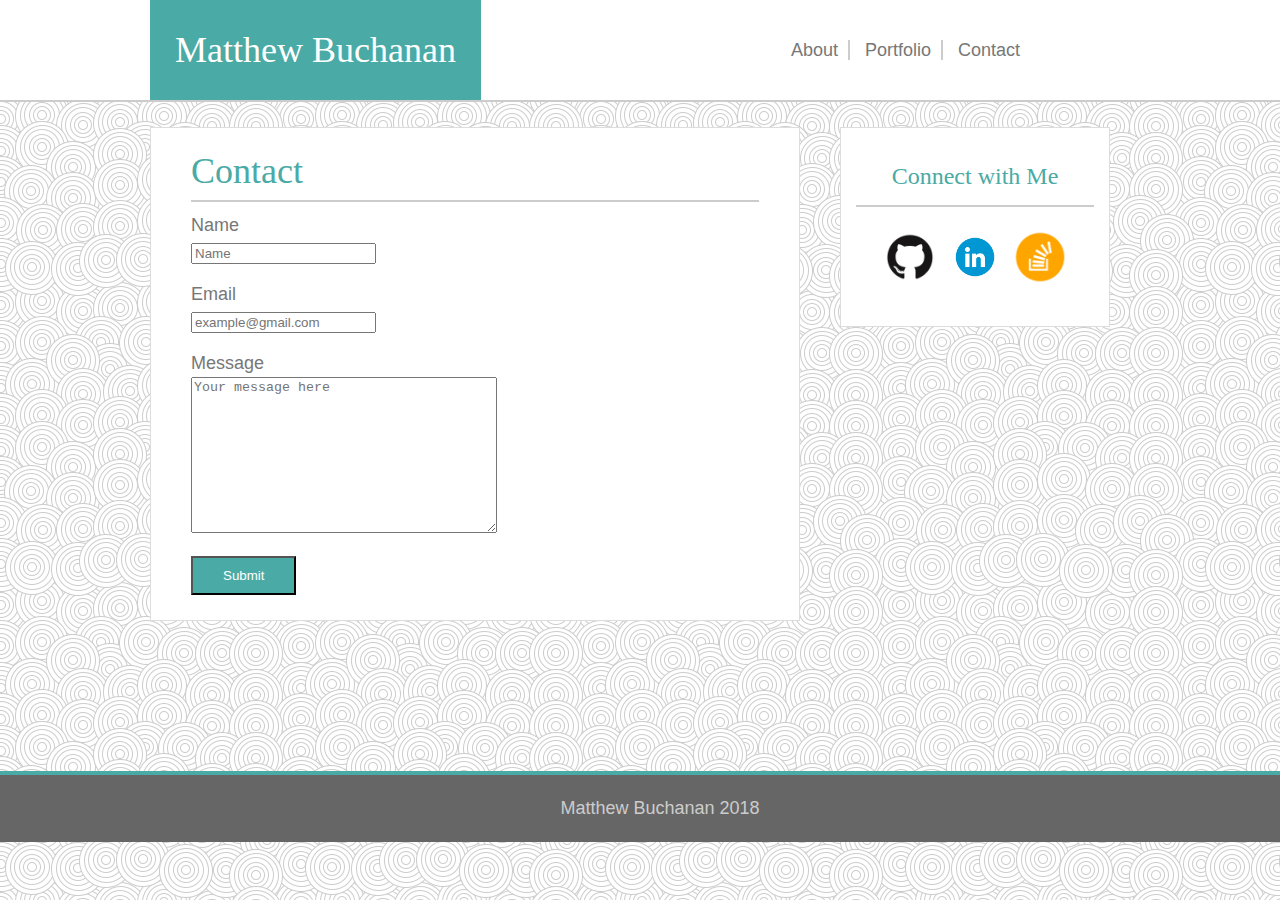
==== contact.html @ 1092b14d "copied Basic-Portfolio" ====
<!DOCTYPE html>
<html lang="en-us">
    <head>
        <meta charset="UTF-8">
        <title>Portfolio-Portfolio</title>
        <link rel="stylesheet" href="assets/css/reset.css">
        <link rel="stylesheet" href="assets/css/style.css">
    </head>
    <body>
        <header>
            <h1>Matthew Buchanan</h1>
            <nav>
                <a href="index.html">About</a>
                <a href="portfolio.html">Portfolio</a>
                <a href="contact.html">Contact</a>
            </nav>
        </header>
        <section>
            <h2>Contact</h2>
            <form id="userform">
                <p>Name <br><input type="text" size="20" placeholder="Name"></p>
                <p>Email <br><input type="email" placeholder="example@gmail.com"></p>
                <p>Message <br><textarea form="userform" placeholder="Your message here"></textarea></p>
                <input type="submit" value="Submit">
            </form>
        </section>
        <aside>
                <h3>Connect with Me</h3>
                <nav>
                    <a href="https://github.com/dolphinCommando" target="_blank"><img src="assets/images/github.png" alt="GitHub logo"></a>
                    <a href="https://www.linkedin.com/in/matthew-buchanan-b272a2156/" target="_blank"><img src="assets/images/linkedin.png" alt="LinkedIn Page"></a>
                    <a href="https://stackoverflow.com/users/9194055/matt-buchanan" target="_blank"><img src="assets/images/stackoverflow.png" alt="StackOverflow account"></a>
                </nav>
            </aside>
            <footer>Matthew Buchanan 2018</footer>
        </body>
    </html>
---- assets/css/style.css ----
body {
    font-family: 'Arial', 'Helvetica Neue', 'Helvetica', 'sans-serif';
    color: #777777;
    font-size: 18px;
    font-weight: 200;
    line-height: 1.5em;
    background-image: url("../images/swirl_pattern.png");   
}


header, section, aside {
    background-color: #ffffff;
}

h1, h2, h3 {
    font-family: 'Georgia', 'Times', 'Times New Roman', 'serif';
}

section, aside {
    margin-top: 25px;
    margin-bottom: 150px;
    border-color: #dddddd;
    border-style: solid;
    border-width: 1px;
}


section {
    width: 650px;
    box-sizing: border-box;
    float: left;
    margin-left: 150px;
    padding: 25px;
}


aside {
    width: 270px;
    height: 200px;
    box-sizing: border-box;
    float: left;
    text-align: center;
    padding: 30px 0px 30px 0px;
    margin-left: 40px;
}

aside img {
    width: 60px; 
    height: 60px;
    margin: 10px 0px 10px 0px;
}

h1, .flexbox p {
    background-color: #4aaaa5;
    color: #ffffff;
}

header, h2, h3 {
    border-style: solid;
    border-color: #cccccc;
}

header {
    border-width: 0px 0px 2px 0px;
    width: 100%;
    height: 100px;
    display: flex;
    flex-wrap: wrap;
    flex-direction: row;
    align-items: center;
}

a[href="index.html"], a[href="portfolio.html"] {
    border-style: solid;
    border-color: #cccccc;
    border-width: 0px 2px 0px 0px;
}


h1 {
    margin: auto 300px auto 150px;
    font-size: 36px;
    height: 100%;
    padding: 25px;
    box-sizing: border-box;
    display: flex;
    align-items: center;
}

header a {
    text-decoration: none; 
    color: #777777;
    padding: 0px 10px 0px 10px;
}

header a:focus {
    color: #4aaaa5;
}

h2, h3 {
    border-width: 0px 0px 2px 0px;
    margin: 5px 15px 10px 15px;
    padding-bottom: 15px;
    color: #4aaaa5;
}

h2 {
    font-size: 36px;
}

h3 {
    font-size: 24px;
}

section p {
    float: right;
    margin-right: 50px;
    width: 50%;
}

section img {
    width: 200px;
    margin-left: 15px;
}

.flexbox {
    display: flex;
    flex-wrap: wrap;
    flex-direction: row;
    justify-content: flex-start;
}

.flexbox img {
    padding: 15px;
    display: flex;
    flex-wrap: nowrap;
}

.flexbox p {
    width: 200px;
    height: 30px;
    padding: 15px 0px 15px 0px;
    display: flex;
    align-items: center;
    justify-content: center;
    position: relative;
    bottom: 75px;
    left: 30px;
    
}
form p {
    float: left; 
    display: block;
    margin-left: 15px;
    margin-bottom: 15px;

}
textarea {
    width: 300px;
    height: 150px;
}

input[type=submit] {
    color: #ffffff;
    background-color: #4aaaa5;
    padding: 10px 30px 10px 30px;
    margin-left: 15px;
    cursor: pointer; 
    display: block;
    clear: both;
}

footer {
    background-color: #666666;
    clear: both;
    text-align: center;
    padding: 20px;
    color: #cccccc;
    width: 100%;
    border-color: #4aaaa5;
    border-style: solid;
    border-width: 4px 0px 0px 0px;

}
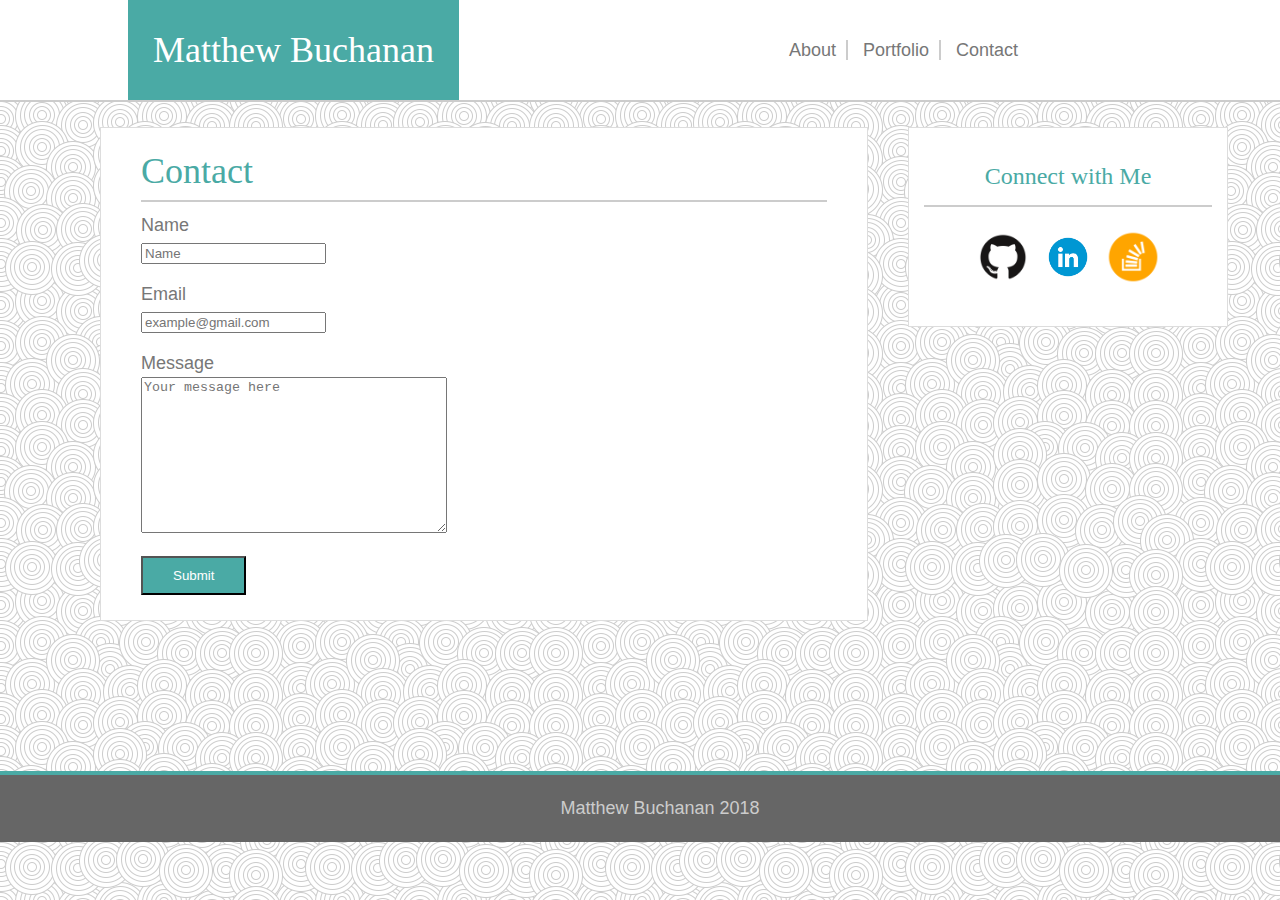
==== commit f3d94253: "responsive header" ====
--- a/contact.html
+++ b/contact.html
@@ -2,6 +2,7 @@
 <html lang="en-us">
     <head>
         <meta charset="UTF-8">
+        <meta name="viewport" content="width=device-width, initial-scale=1">
         <title>Portfolio-Portfolio</title>
         <link rel="stylesheet" href="assets/css/reset.css">
         <link rel="stylesheet" href="assets/css/style.css">
--- a/assets/css/style.css
+++ b/assets/css/style.css
@@ -27,18 +27,20 @@
 
 section {
     width: 650px;
+    float: left;
+    width: 60%;
     box-sizing: border-box;
-    float: left;
-    margin-left: 150px;
+    margin-left: 100px;
     padding: 25px;
 }
 
 
 aside {
     width: 270px;
+    width: 25%;
     height: 200px;
+    float: left;
     box-sizing: border-box;
-    float: left;
     text-align: center;
     padding: 30px 0px 30px 0px;
     margin-left: 40px;
@@ -78,7 +80,8 @@
 
 
 h1 {
-    margin: auto 300px auto 150px;
+    margin-left: 10%;
+    margin-right: 25%;
     font-size: 36px;
     height: 100%;
     padding: 25px;
@@ -88,6 +91,7 @@
 }
 
 header a {
+    background-color: #ffffff;
     text-decoration: none; 
     color: #777777;
     padding: 0px 10px 0px 10px;
@@ -127,25 +131,26 @@
     display: flex;
     flex-wrap: wrap;
     flex-direction: row;
-    justify-content: flex-start;
+    justify-content: center;
 }
 
 .flexbox img {
     padding: 15px;
+    width: 80%;
     display: flex;
     flex-wrap: nowrap;
 }
 
 .flexbox p {
-    width: 200px;
+    width: 80%;
     height: 30px;
     padding: 15px 0px 15px 0px;
     display: flex;
     align-items: center;
     justify-content: center;
     position: relative;
-    bottom: 75px;
-    left: 30px;
+    bottom: 100px;
+    left: -50px;
     
 }
 form p {
@@ -181,4 +186,90 @@
     border-style: solid;
     border-width: 4px 0px 0px 0px;
 
+}
+
+@media screen and (max-width: 980px) {
+    section {
+        float: none;
+        width: 100%;
+        margin-left: 10%;
+        margin-right: 10%;
+    }
+
+    aside {
+        float: none;
+        width: 100%;
+        margin-left: 0px;
+    }
+
+
+    section p {
+        float: right;
+        margin-right: 50px;
+        width: 50%;
+    }
+
+    section img {
+        width: 200px;
+        margin-left: 15px;
+    }
+    footer {
+        width: 100%;
+    }
+    h1 {
+        margin-left: 5%;
+        margin-right: 15%;
+    }
+    
+    .flexbox {
+        justify-content: flex-start;
+    }
+
+    .flexbox img {
+        width: 35%;
+    }
+
+    .flexbox p {
+        width: 35%;
+        left: -500px;
+    }
+
+
+    
+}
+
+@media screen and (max-width: 768px) {
+    header {
+        height: auto;
+    }
+    header nav {
+        width: 100%;
+        padding: 10px 0px 10px 0px;
+        display: flex;
+        justify-content: center;
+    }
+
+    header a {
+        width: 100%;
+        display: flex;
+        justify-content: center;
+    }
+    
+    h1 {
+        width: 100%;
+        margin-left: 0px;
+        margin-right: 0px;
+        justify-content: center;
+    }
+
+}
+
+@media screen and (max-width: 640px) {
+    header {
+        position: static;
+    }
+    section p {
+        float: left;
+    }
+
 }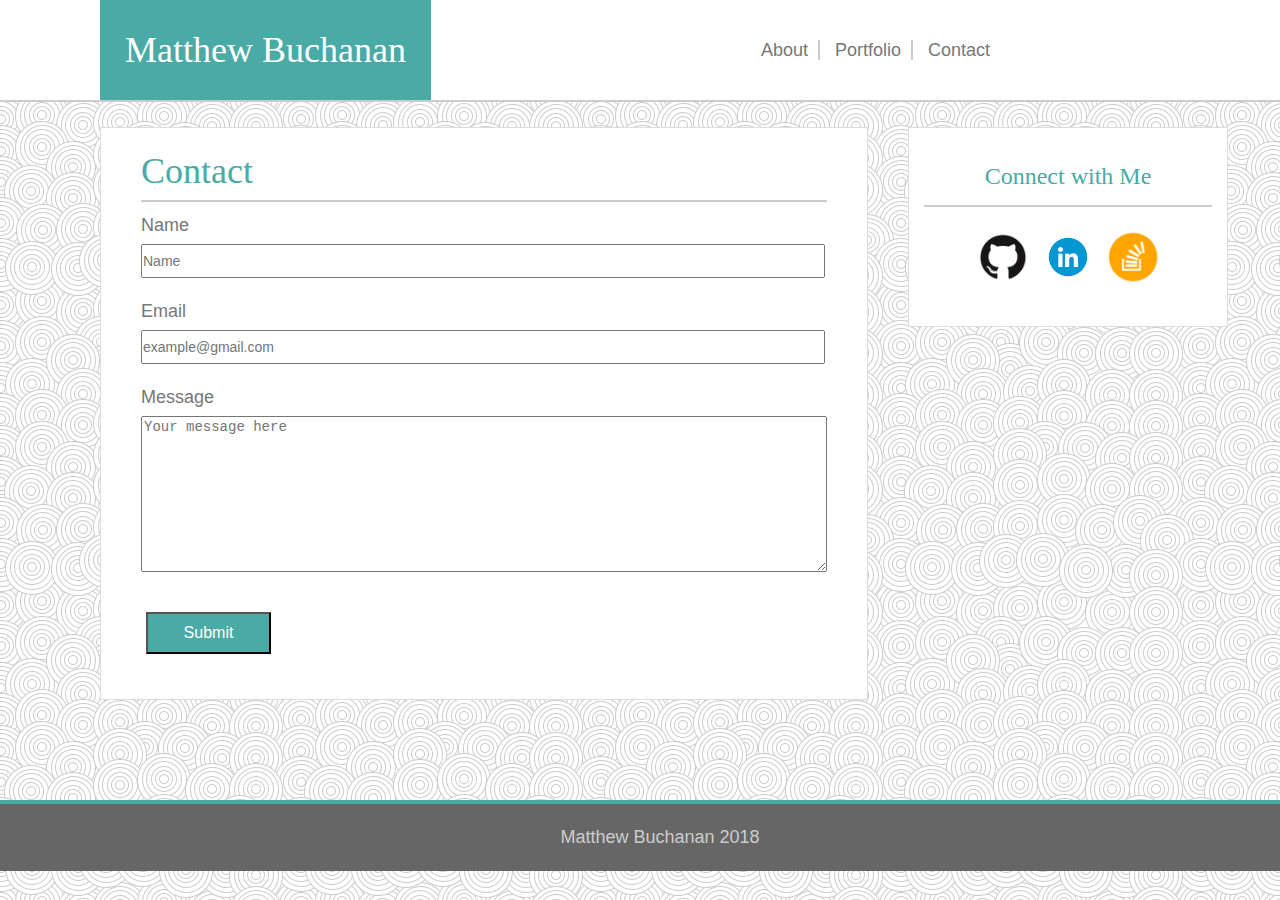
==== commit c8da6a59: "portfolio gallery bugfix, footer changed, contact form bugfix, about page layout improved" ====
--- a/contact.html
+++ b/contact.html
@@ -19,9 +19,9 @@
         <section>
             <h2>Contact</h2>
             <form id="userform">
-                <p>Name <br><input type="text" size="20" placeholder="Name"></p>
-                <p>Email <br><input type="email" placeholder="example@gmail.com"></p>
-                <p>Message <br><textarea form="userform" placeholder="Your message here"></textarea></p>
+                <p class="form-p"> Name </p><input type="text" size="20" placeholder="Name">
+                <p class="form-p"> Email </p><input type="email" placeholder="example@gmail.com">
+                <p class="form-p"> Message </p><textarea form="userform" placeholder="Your message here"></textarea>
                 <input type="submit" value="Submit">
             </form>
         </section>
--- a/assets/css/style.css
+++ b/assets/css/style.css
@@ -15,10 +15,13 @@
 h1, h2, h3 {
     font-family: 'Georgia', 'Times', 'Times New Roman', 'serif';
 }
+a {
+    text-decoration: none;
+}
 
 section, aside {
     margin-top: 25px;
-    margin-bottom: 150px;
+    margin-bottom: 100px;
     border-color: #dddddd;
     border-style: solid;
     border-width: 1px;
@@ -70,6 +73,7 @@
     flex-wrap: wrap;
     flex-direction: row;
     align-items: center;
+    
 }
 
 a[href="index.html"], a[href="portfolio.html"] {
@@ -80,7 +84,7 @@
 
 
 h1 {
-    margin-left: 10%;
+    margin-left: 100px;
     margin-right: 25%;
     font-size: 36px;
     height: 100%;
@@ -116,7 +120,7 @@
     font-size: 24px;
 }
 
-section p {
+.section-p {
     float: right;
     margin-right: 50px;
     width: 50%;
@@ -136,13 +140,13 @@
 
 .flexbox img {
     padding: 15px;
-    width: 80%;
+    width: 525px;
     display: flex;
     flex-wrap: nowrap;
 }
 
 .flexbox p {
-    width: 80%;
+    width: 525px;
     height: 30px;
     padding: 15px 0px 15px 0px;
     display: flex;
@@ -150,26 +154,44 @@
     justify-content: center;
     position: relative;
     bottom: 100px;
-    left: -50px;
-    
-}
+    left: 30px;
+    
+}
+
+form {
+    display: flex;
+    justify-content: flex-start;
+    flex-direction: column;
+
+}
+form input {
+    width: 95%;
+    padding: 7px 0px 7px 0px;
+    font-size: 14px;
+    margin: 5px 15px 20px 15px;
+}
+
 form p {
-    float: left; 
-    display: block;
     margin-left: 15px;
-    margin-bottom: 15px;
-
-}
+    margin-bottom: 0px;
+    text-align: left;
+}
+
 textarea {
-    width: 300px;
+    width: 95%;
+    /*padding-right: 100%;*/
+    font-size: 14px;
     height: 150px;
+    margin: 5px 15px 35px 15px;
 }
 
 input[type=submit] {
     color: #ffffff;
     background-color: #4aaaa5;
+    font-size: 16px;
     padding: 10px 30px 10px 30px;
-    margin-left: 15px;
+    width: 125px;
+    margin-left: 20px;
     cursor: pointer; 
     display: block;
     clear: both;
@@ -185,53 +207,63 @@
     border-color: #4aaaa5;
     border-style: solid;
     border-width: 4px 0px 0px 0px;
+    /*position: fixed;
+    bottom: -5px;
+    */
 
 }
 
 @media screen and (max-width: 980px) {
     section {
         float: none;
-        width: 100%;
-        margin-left: 10%;
-        margin-right: 10%;
+        width: 90%;
+        margin-bottom: 25px;
+        margin-left: auto;
+        margin-right: auto;
     }
 
     aside {
         float: none;
-        width: 100%;
-        margin-left: 0px;
-    }
-
-
-    section p {
-        float: right;
-        margin-right: 50px;
-        width: 50%;
+        width: 90%;
+        margin: 25px auto 60px auto;
+        text-align: left;
+        padding-left: 30px;
+    }
+
+    .section-p {
+        margin-left: 3%;
+        width: 55%;
     }
 
     section img {
-        width: 200px;
-        margin-left: 15px;
-    }
-    footer {
-        width: 100%;
-    }
+        width: 30%;
+        margin-left: 3%;
+    }
+    
     h1 {
         margin-left: 5%;
         margin-right: 15%;
     }
     
     .flexbox {
-        justify-content: flex-start;
+        justify-content: center;
     }
 
     .flexbox img {
-        width: 35%;
+        width: 270px;
+        margin-left: 0px;
     }
 
     .flexbox p {
-        width: 35%;
-        left: -500px;
+        width: 270px;
+        left: 15px;
+        margin-left: 0px;
+
+    }
+
+    form p {
+       margin-left: 15px;
+
     }
 
 
@@ -262,14 +294,66 @@
         justify-content: center;
     }
 
+    section {
+        margin: 30px auto 0px auto;
+
+    }
+
+    section img {
+        float: none;
+        width: 80%;
+        max-width: 350px;
+        padding: 15px;
+        margin: 0 auto;
+        display: flex;
+        justify-content: center;
+    }
+    .section-p {
+        float: none;
+        padding: 10px 10px 30px 10px;
+        margin: 0 auto;
+        width: 85%;
+        display: flex;
+        justify-content: center;
+    }
+
+    .flexbox img {
+        width: 460px;
+        max-width: 460px;
+        margin: 0 auto;
+    }
+    .flexbox p {
+        width: 460px;
+        left: 15px;
+        
+    }
+    
+    
+
 }
 
 @media screen and (max-width: 640px) {
     header {
         position: static;
     }
-    section p {
-        float: left;
-    }
+
+    .section-p {
+        display: block;
+        clear: both;
+    }
+
+}
+
+@media screen and (max-width: 550px) {
+    .flexbox img {
+        width: 275px;
+        margin: 0 auto;
+    }
+    .flexbox p {
+        width: 275px;
+        left: 15px;
+        
+    }
+
 
 }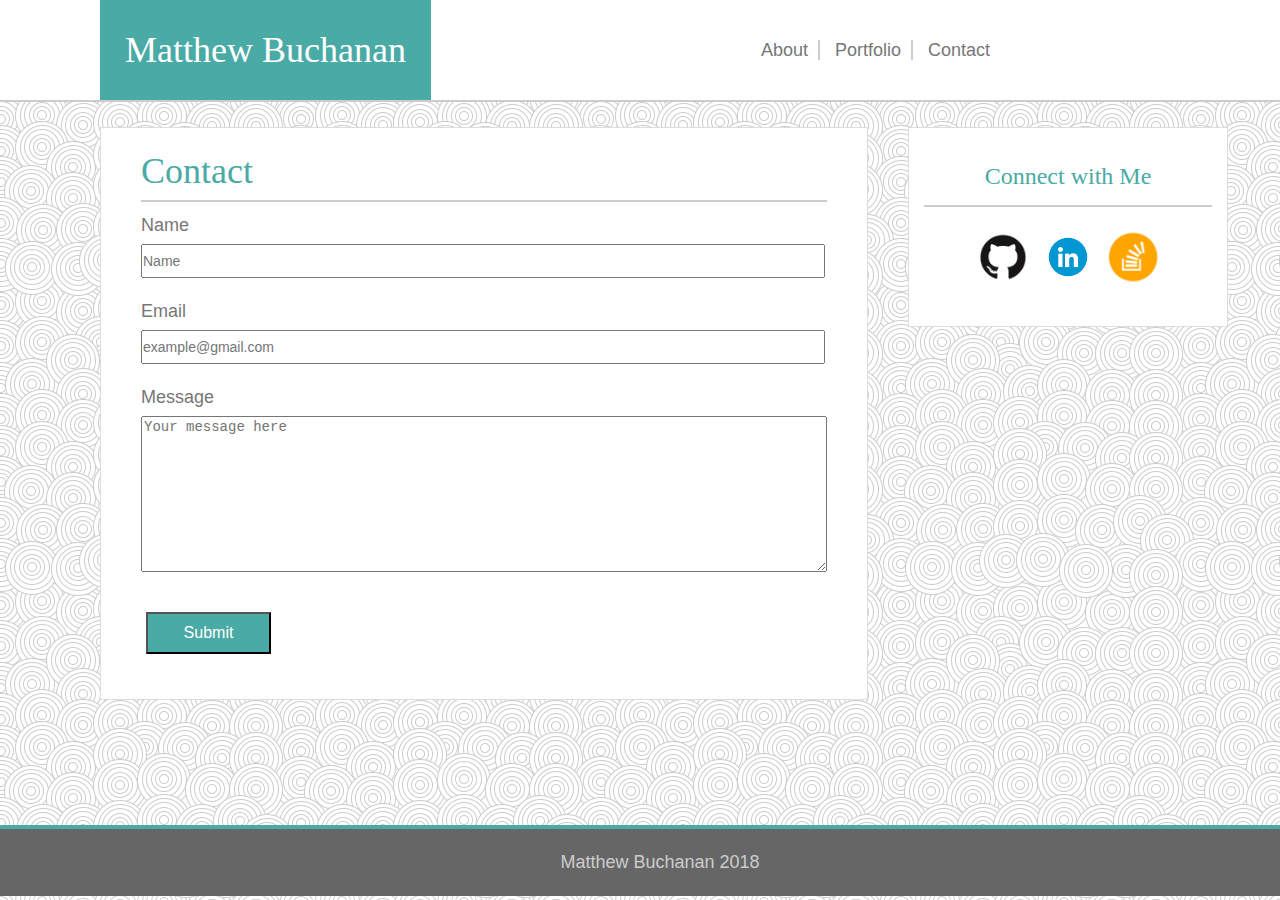
==== commit 71e29613: "working e-mail form and improved links" ====
--- a/contact.html
+++ b/contact.html
@@ -18,7 +18,7 @@
         </header>
         <section>
             <h2>Contact</h2>
-            <form id="userform">
+            <form id="userform" action="mailto:mwbuchan92@gmail.com" method="post" enctype="text/plain">
                 <p class="form-p"> Name </p><input type="text" size="20" placeholder="Name">
                 <p class="form-p"> Email </p><input type="email" placeholder="example@gmail.com">
                 <p class="form-p"> Message </p><textarea form="userform" placeholder="Your message here"></textarea>
--- a/assets/css/style.css
+++ b/assets/css/style.css
@@ -21,7 +21,7 @@
 
 section, aside {
     margin-top: 25px;
-    margin-bottom: 100px;
+    margin-bottom: 125px;
     border-color: #dddddd;
     border-style: solid;
     border-width: 1px;
@@ -120,15 +120,19 @@
     font-size: 24px;
 }
 
+
 .section-p {
     float: right;
-    margin-right: 50px;
-    width: 50%;
+    width: 60%;
+    margin-right: 20px;
+    margin-left: 10px;
 }
 
 section img {
-    width: 200px;
+    width: 30%;
+    max-width: 300px;
     margin-left: 15px;
+    padding-bottom: 50px;
 }
 
 .flexbox {
@@ -138,14 +142,16 @@
     justify-content: center;
 }
 
-.flexbox img {
+
+.portfolio-img {
     padding: 15px;
+    max-width: 525px;
     width: 525px;
     display: flex;
     flex-wrap: nowrap;
 }
 
-.flexbox p {
+.portfolio-p {
     width: 525px;
     height: 30px;
     padding: 15px 0px 15px 0px;
@@ -207,9 +213,8 @@
     border-color: #4aaaa5;
     border-style: solid;
     border-width: 4px 0px 0px 0px;
-    /*position: fixed;
-    bottom: -5px;
-    */
+    position: sticky;
+    bottom: -100px;
 
 }
 
@@ -229,7 +234,7 @@
         text-align: left;
         padding-left: 30px;
     }
-
+    /*
     .section-p {
         margin-left: 3%;
         width: 55%;
@@ -239,6 +244,7 @@
         width: 30%;
         margin-left: 3%;
     }
+    */
     
     h1 {
         margin-left: 5%;
